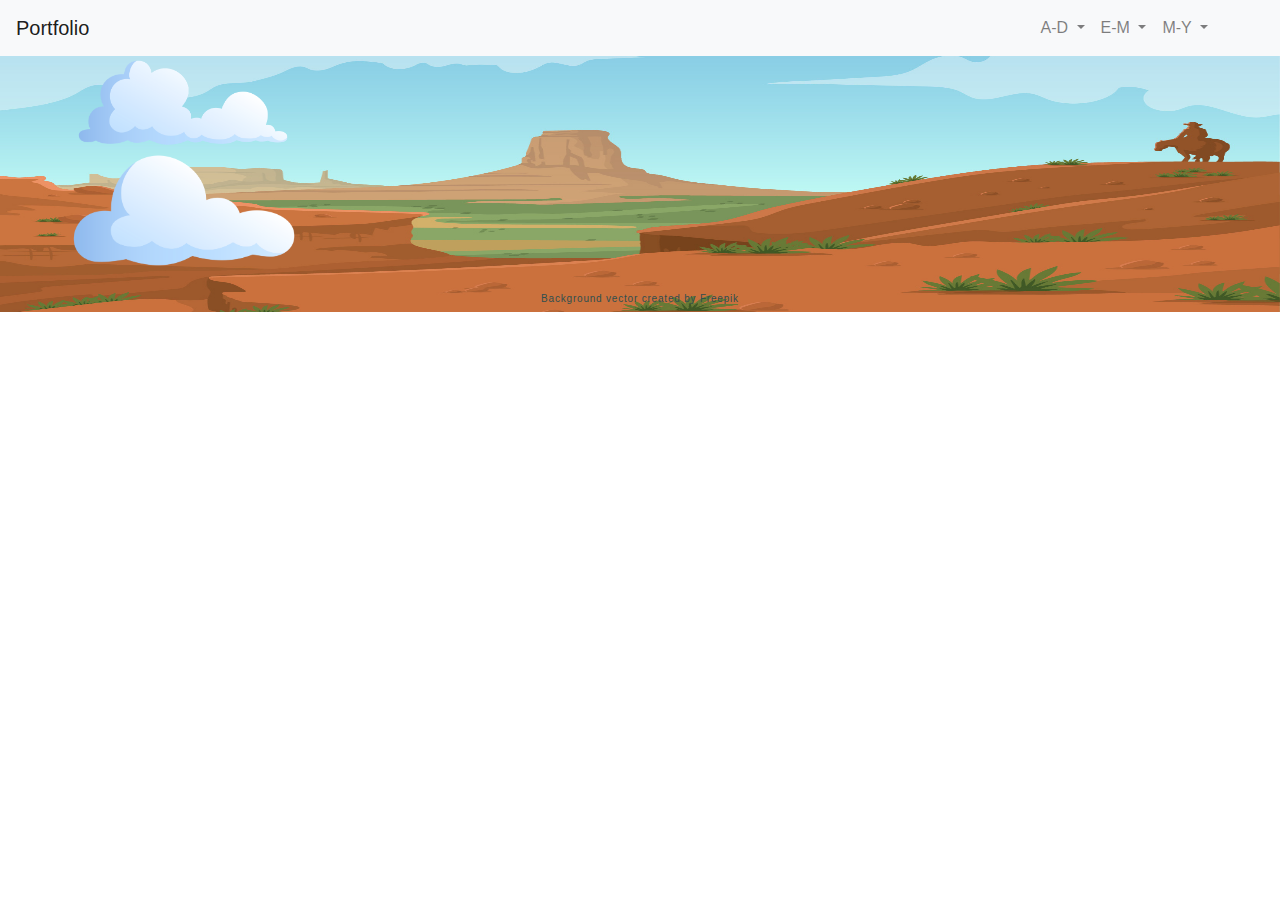
==== page5.html @ 1a5bd862 "updated version" ====
<!doctype html>
<html lang="fr">
  <head>
    <!-- Required meta tags -->
    <meta charset="utf-8">
    <meta name="viewport" content="width=device-width, initial-scale=1, shrink-to-fit=no">

    <!-- Bootstrap CSS -->
    <link rel="stylesheet" href="page5/style/style.css">
    <link rel="stylesheet" href="https://maxcdn.bootstrapcdn.com/bootstrap/4.0.0/css/bootstrap.min.css" integrity="sha384-Gn5384xqQ1aoWXA+058RXPxPg6fy4IWvTNh0E263XmFcJlSAwiGgFAW/dAiS6JXm" crossorigin="anonymous">

    <title>Portfolio - groupe 5</title>

    
  </head>
  
<body>
    <!--NAVBAR-->
    <div class="container-fluid" style="padding:0px;">
    	<nav class="navbar navbar-expand-lg navbar-light bg-light">
     	  	 <a class="navbar-brand" href="#">Portfolio</a>
     		 <button class="navbar-toggler" type="button" data-toggle="collapse" data-target="#navbarNavDropdown" aria-controls="navbarNavDropdown" aria-expanded="false" aria-label="Toggle navigation">
   			 <span class="navbar-toggler-icon"></span>
     		 </button>
     		 <div class="collapse navbar-collapse" id="navbarNavDropdown">
   			 <ul class="navbar-nav ml-auto mr-5">
     				 <li class="nav-item dropdown">
                    	<a class="nav-link dropdown-toggle" href="#" id="groupe1" data-toggle="dropdown" aria-haspopup="true" aria-expanded="false">
                        	A-D
                    	</a>
                    	<div class="dropdown-menu" aria-labelledby="groupe1">
                        	<a class="dropdown-item" href="page1.html">Groupe A-B</a>
                        	<a class="dropdown-item" href="page2.html">Groupe B-C</a>
                        	<a class="dropdown-item" href="page3.html">Groupe C-D</a>
                    	</div>
                	</li>

     				 <li class="nav-item dropdown">
                    	<a class="nav-link dropdown-toggle" href="#" id="groupe2" data-toggle="dropdown" aria-haspopup="true" aria-expanded="false">
                        	E-M
                    	</a>
                    	<div class="dropdown-menu" aria-labelledby="groupe2">
                        	<a class="dropdown-item" href="page4.html">Groupe E-G</a>
                        	<a class="dropdown-item" href="page5.html">Groupe G-K</a>
                        	<a class="dropdown-item" href="page6.html">Groupe K-M</a>
                    	</div>
                	</li>

                	<li class="nav-item dropdown">
                    	<a class="nav-link dropdown-toggle" href="#" id="groupe3" data-toggle="dropdown" aria-haspopup="true" aria-expanded="false">
                        	M-Y
                    	</a>
                    	<div class="dropdown-menu" aria-labelledby="groupe3">
                        	<a class="dropdown-item" href="page7.html">Groupe M-N</a>
                        	<a class="dropdown-item" href="page8.html">Groupe P-R</a>
                        	<a class="dropdown-item" href="page9.html">Groupe S-Y</a>
                    	</div>
                	</li>
   			 </ul>
     		 </div>
   	 </nav>
    </div>

    <audio id="tir" preload="auto">
        <source src="page5/sound/tir.mp3">
    </audio>
    <main class="mainRow">
        
        <!-- ECRAN D'ACCUEIL FORMAT ORDINATEUR -->
        <div class="container d-none d-md-block">
            <div class="row">
                <div class="text-center" id="mainTitle">
                    <span>WILD<br>DEV</span>
                </div>
                <div id="cloud1">
                    <img src="page5/image/cloud1.png" alt="big cloud">
                </div>
                <div id="cloud2">
                    <img src="page5/image/cloud2.png" alt="little cloud">
                </div>
                <div class="text-center vignette" id="vignette1">
                    <div class="text-center">
                        <button type="button" class="rounded-circle border border light" id="vignette-item1"data-toggle="modal" data-target="#modalMagali"></button>
                    </div>
                    <div>
                        <h2 class="name" id="titreVignette1"></h2>
                    </div>
                </div>
                <div class="text-center vignette" id="vignette2">
                    <div class="text-center">
                        <button type="button" class="rounded-circle border border light" id="vignette-item2"data-toggle="modal" data-target="#modalMagali"></button>
                    </div>
                    <div>
                        <h2 class="name" id="titreVignette2">Zak<br>Klein</h2>
                    </div>
                </div>
                <div class="text-center vignette" id="vignette3">
                    <div class="text-center">
                        <button type="button" class="rounded-circle border border light" id="vignette-item3" data-toggle="modal" data-target="#modalMagali"></button>
                    </div>
                    <div>
                        <h2 class="name" id="titreVignette3">Hugo<br>Klein</h2>
                    </div>
                </div>
                <div class="text-center vignette" id="vignette4">
                    <div class="text-center">
                        <button type="button" class="rounded-circle border border light" id="vignette-item4"data-toggle="modal" data-target="#modalMagali"></button>
                    </div>
                    <div>
                        <h2 class="name" id="titreVignette4">Matt<br>Klein</h2>
                    </div>
                </div>
                <div class="text-center vignette" id="vignette5">
                    <div class="text-center">
                        <button type="button" class="rounded-circle border border light" id="vignette-item5"data-toggle="modal" data-target="#modalMagali"></button>
                    </div>
                    <div>
                        <h2 class="name" id="titreVignette5">Magali<br>Klein</h2>
                    </div>
                </div>
                <div class="text-center vignette" id="vignette6">
                    <div class="text-center">
                        <button type="button" class="rounded-circle border border light" id="vignette-item6"data-toggle="modal"></button>
                    </div>
                    <div>
                        <h2 class="name" id="titreVignette6"></h2>
                    </div>
                </div>
            </div>
            <div>
                <p id="droit_image"><a href="https://www.freepik.com/free-photos-vectors/background">Background vector created by Freepik</a></p>
            </div>
        </div>
        <!-- FIN ECRAN D'ACCUEIL FORMAT ORDI -->

        <!-- ECRAN D'ACCUEIL FORMAT TELEPHONE -->
        <div class="d-block d-md-none">
            <div class="card">
                <div class="card-header">
                    <h5 class="mb-0">
                        <button class="btn btn-link collapsed text-left" id="button1" data-toggle="collapse" data-target="#collapseOne" aria-expanded="false" aria-controls="collapseOne">
                            <img src="page5/image/stephane-chapeau.png" alt="Wilder1">
                            <span>Stéphane Guinot</span>
                        </button>
                    </h5>
                </div>
                <div id="collapseOne" class="collapse collapseMobile" aria-labelledby="headingOne" data-parent="#accordion">
                    <div class="card-body">
                        <p class="wanted text-center">WANTED</p>
                        <object id="object1" data="page5/content/contentStephane.html"></object>
                        <div class="text-center" id="link1">
                            <a id="linkedinLogo1" href="https://www.linkedin.com/in/stephane-guinot-47a6aa97/"><img src="page5/image/linkedInLogo.png" alt="linkedIn link"></a>
                            <a class="gitHubLogo" id="gitHubLogo1" href="https://github.com/StephaneGNT"><img src="page5/image/gitHubLogo.png" alt="Logo link"></a>
                        </div>
                        <p class="reward text-center mt-3">$ 1 000</p>
                    </div>
                </div>
            </div>

            <div class="card">
                <div class="card-header">
                    <h5 class="mb-0">
                        <button class="btn btn-link collapsed text-left" id="button2" data-toggle="collapse" data-target="#collapseTwo" aria-expanded="false" aria-controls="collapseOne">
                            <img src="page5/image/zakaria-chapeau.png" alt="Wilder2">
                            <span>Zakaria Hamichi</span>
                        </button>
                    </h5>
                </div>
                <div id="collapseTwo" class="collapse collapseMobile" aria-labelledby="headingOne" data-parent="#accordion">
                    <div class="card-body">
                        <p class="wanted text-center">WANTED</p>
                        <object id="object2" data="page5/content/contentZakaria.html"></object>
                        <div class="text-center" id="link2">
                            <a id="linkedinLogo2" href="https://www.linkedin.com/in/zakaria-hamichi-ab8893170/"><img src="page5/image/linkedInLogo.png" alt="linkedIn link"></a>
                            <a class="gitHubLogo" id="gitHubLogo2" href="https://github.com/ZakariaHamichi"><img src="page5/image/gitHubLogo.png" alt="Logo link"></a>
                        </div>
                        <p class="reward text-center mt-3">$ 1 000</p>
                    </div>
                </div>
            </div>

            <div class="card">
                <div class="card-header">
                    <h5 class="mb-0">
                        <button class="btn btn-link collapsed text-left" id="button3" data-toggle="collapse" data-target="#collapseThree" aria-expanded="false" aria-controls="collapseOne">
                            <img src="page5/image/hugo-chapeau.png" alt="Wilder1">
                            <span>Hugo Hontans</span>
                        </button>
                    </h5>
                </div>
                <div id="collapseThree" class="collapse collapseMobile" aria-labelledby="headingOne" data-parent="#accordion">
                    <div class="card-body">
                        <p class="wanted text-center">WANTED</p>
                        <object id="object3" data="page5/content/contentHugo.html"></object>
                        <div class="text-center" id="link3">
                            <a id="linkedinLogo3" href="https://www.linkedin.com/in/hugo-hontans-34b798170/"><img src="page5/image/linkedInLogo.png" alt="linkedIn link"></a>
                            <a class="gitHubLogo" id="gitHubLogo3" href="https://github.com/Hugo-Hontans"><img src="page5/image/gitHubLogo.png" alt="Logo link"></a>
                        </div>
                        <p class="reward text-center mt-3">$ 1 000</p>
                    </div>
                </div>
            </div>

            <div class="card">
                <div class="card-header">
                    <h5 class="mb-0">
                        <button class="btn btn-link collapsed text-left" id="button4" data-toggle="collapse" data-target="#collapseFour" aria-expanded="false" aria-controls="collapseOne">
                            <img src="page5/image/mathieu-chapeau.png" alt="Wilder1">
                            <span>Mathieu Kanel</span>
                        </button>
                    </h5>
                </div>
                <div id="collapseFour" class="collapse collapseMobile" aria-labelledby="headingOne" data-parent="#accordion">
                    <div class="card-body">
                        <p class="wanted text-center">WANTED</p>
                        <object id="object4" data="page5/content/contentMathieu.html"></object>
                        <div class="text-center" id="link4">
                            <a id="linkedinLogo4" href="https://www.linkedin.com/in/mathieu-kanel-64233b160/"><img src="page5/image/linkedInLogo.png" alt="linkedIn link"></a>
                            <a class="gitHubLogo" id="gitHubLogo4" href="https://github.com/Nexter73"><img src="page5/image/gitHubLogo.png" alt="Logo link"></a>
                        </div>
                        <p class="reward text-center mt-3">$ 1 000</p>
                    </div>
                </div>
            </div>

            <div class="card">
                <div class="card-header">
                    <h5 class="mb-0">
                        <button class="btn btn-link collapsed text-left" id="button5" data-toggle="collapse" data-target="#collapseFive" aria-expanded="false" aria-controls="collapseOne">
                            <img src="page5/image/magali-chapeau.png" alt="Wilder1">
                            <span>Magali Klein</span>
                        </button>
                    </h5>
                </div>
                <div id="collapseFive" class="collapse collapseMobile" aria-labelledby="headingOne" data-parent="#accordion">
                    <div class="card-body">
                        <p class="wanted text-center">WANTED</p>
                        <object id="object5" data="page5/content/contentMagali.html"></object>
                        <div class="text-center" id="link5">
                            <a id="linkedinLogo5" href="https://www.linkedin.com/in/klein-magali/?originalSubdomain=fr" target="_blank"><img src="page5/image/linkedInLogo.png" alt="linkedIn link"></a>
                            <a class="gitHubLogo" id="gitHubLogo5" href="https://github.com/Pelican07" target="_blank"><img src="page5/image/gitHubLogo.png" alt="Logo link"></a>
                        </div>
                        <p class="reward text-center mt-3">$ 1 000</p>
                    </div>
                </div>
            </div>

            <div class="card">
                <div class="card-header">
                    <h5 class="mb-0">
                        <button class="btn btn-link collapsed text-left" id="button6" data-toggle="collapse" data-target="#collapseSix" aria-expanded="false" aria-controls="collapseSix">
                            <img src="page5/image/marion-chapeau.png" alt="Wilder1">
                            <span>Marion Koosinlin</span>
                        </button>
                    </h5>
                </div>
                <div id="collapseSix" class="collapse collapseMobile" aria-labelledby="headingOne" data-parent="#accordion">
                    <div class="card-body">
                        <p class="wanted text-center">WANTED</p>
                        <object id="object6" data="page5/content/contentMarion.html"></object>
                        <div class="text-center" id="link6">
                            <a id="linkedinLogo6" href="https://www.linkedin.com/in/marion-koo-sin-lin-150161114/" target="_blank"><img src="page5/image/linkedInLogo.png" alt="linkedIn link"></a>
                            <a class="gitHubLogo" id="gitHubLogo6" href="https://github.com/Yumenotsuki" target="_blank"><img src="page5/image/gitHubLogo.png" alt="Logo link"></a>
                        </div>
                        <p class="reward text-center mt-3">$ 1 000</p>
                    </div>
                </div>
            </div>
        </div>
        <!-- FIN ÉCRAN D'ACCUEIL FORMAT MOBILE -->

        <!-- MODALES  modifié par hugo et Zak (création des 6 modales différentes)-------------------------------------------------------------------------->
        <!-- Modal -->
        <div class="modal fade" id="modalhugo" tabindex="-1" role="dialog" aria-labelledby="exampleModalLabel" aria-hidden="true">
            <div class="modal-dialog modal-lg" role="document">
            <div class="modal-content">
                <div class="modal-lg-body">
                    <div class="Modale container">
                    <div class="row">
                        <div id="wanted" class="col-6">
                        <div class="row divAffiche">
                            <img class="col-12 Affiche" src="page5/image/afficheHugo.png">
                        </div>
                        <p style="opacity:0">$</p>
                        </div>
                        <div id="wanted2" class="col-6">
                        <object data="page5/content/contenthugo.html"></object>
                        <div class="liens text-center" id="link7">
                            <a href="https://www.linkedin.com/in/hugo-hontans-34b798170/" target="_blank"><img src="page5/image/linkedInLogo.png" alt="linkedIn link" id="linkedInLogo"></a>
                            <a href="https://github.com/Hugo-Hontans" target="_blank"><img src="page5/image/gitHubLogo.png" alt="Logo link" id="gitHubLogo"></a>
                        </div>
                        </div>
                    </div>
                    </div>
                </div>
            </div>
            </div>
        </div>

        <div class="modal fade" id="modalzakaria" tabindex="-1" role="dialog" aria-labelledby="exampleModalLabel" aria-hidden="true">
            <div class="modal-dialog modal-lg" role="document">
            <div class="modal-content">
                <div class="modal-lg-body">
                    <div class="Modale container">
                    <div class="row">
                        <div id="wanted" class="col-6">
                        <div class="row divAffiche">
                            <img class="col-12 Affiche" src="page5/image/afficheZak.png">
                        </div>
                        <p style="opacity:0">$</p>
                        </div>
                        <div id="wanted2" class="col-6">
                        <object data="page5/content/contentzakaria.html"></object>
                        <div class="liens text-center">
                            <a href="https://www.linkedin.com/in/zakaria-hamichi-ab8893170/" target="_blank"><img src="page5/image/linkedInLogo.png" alt="linkedIn link" id="linkedInLogo"></a>
                            <a href="https://github.com/ZakariaHamichi" target="_blank"><img src="page5/image/gitHubLogo.png" alt="Logo link" id="gitHubLogo"></a>
                        </div>
                        </div>
                    </div>
                    </div>
                </div>
            </div>
            </div>
        </div>

        <div class="modal fade" id="modalstephane" tabindex="-1" role="dialog" aria-labelledby="exampleModalLabel" aria-hidden="true">
            <div class="modal-dialog modal-lg" role="document">
                <div class="modal-content">
                    <div class="modal-lg-body">
                        <div class="Modale container">
                            <div class="row">
                                <div id="wanted" class="col-6">
                                    <div class="row divAffiche">
                                        <img class="col-12 Affiche" src="page5/image/afficheStephane.png">
                                    </div>
                                    <p style="opacity:0">$</p>
                                </div>
                                <div id="wanted2" class="col-6">
                                    <object data="page5/content/contentstephane.html"></object>
                                    <div class="liens text-center">
                                        <a href="https://www.linkedin.com/in/stephane-guinot-47a6aa97/" target="_blank"><img src="page5/image/linkedInLogo.png" alt="linkedIn link" id="linkedInLogo"></a>
                                        <a href="https://github.com/StephaneGNT" target="_blank"><img src="page5/image/gitHubLogo.png" alt="Logo link" id="gitHubLogo"></a>
                                    </div>
                                </div>
                            </div>
                        </div>
                    </div>
                </div>
            </div>
        </div>

        <div class="modal fade" id="modalmathieu" tabindex="-1" role="dialog" aria-labelledby="exampleModalLabel" aria-hidden="true">
            <div class="modal-dialog modal-lg" role="document">
            <div class="modal-content">
                <div class="modal-lg-body">
                    <div class="Modale container">
                    <div class="row">
                        <div id="wanted" class="col-6">
                        <div class="row divAffiche">
                            <img class="col-12 Affiche" src="page5/image/afficheMathieu.png">
                        </div>
                        <p style="opacity:0">$</p>
                        </div>
                        <div id="wanted2" class="col-6">
                        <object data="page5/content/contentmathieu.html"></object>
                        <div class="liens text-center">
                            <a href="https://www.linkedin.com/in/mathieu-kanel-64233b160/" target="_blank"><img src="page5/image/linkedInLogo.png" alt="linkedIn link" id="linkedInLogo"></a>
                            <a href="https://github.com/Nexter73" target="_blank"><img src="page5/image/gitHubLogo.png" alt="Logo link" id="gitHubLogo"></a>
                        </div>
                        </div>
                    </div>
                    </div>
                </div>
            </div>
            </div>
        </div>

        <div class="modal fade" id="modalmagali" tabindex="-1" role="dialog" aria-labelledby="exampleModalLabel" aria-hidden="true">
            <div class="modal-dialog modal-lg" role="document">
            <div class="modal-content">
                <div class="modal-lg-body">
                    <div class="Modale container">
                    <div class="row">
                        <div id="wanted" class="col-6">
                        <div class="row divAffiche">
                            <img class="col-12 Affiche" src="page5/image/afficheMagali.png">
                        </div>
                        <p style="opacity:0">$</p>
                        </div>
                        <div id="wanted2" class="col-6">
                        <object data="page5/content/contentmagali.html"></object>
                        <div class="liens text-center">
                            <a href="https://www.linkedin.com/in/klein-magali/?originalSubdomain=fr" target="_blank"><img src="page5/image/linkedInLogo.png" alt="linkedIn link" id="linkedInLogo"></a>
                            <a href="https://github.com/Pelican07" target="_blank"><img src="page5/image/gitHubLogo.png" alt="Logo link" id="gitHubLogo"></a>
                        </div>
                        </div>
                    </div>
                    </div>
                </div>
            </div>
            </div>
        </div>

        <div class="modal fade" id="modalmarion" tabindex="-1" role="dialog" aria-labelledby="exampleModalLabel" aria-hidden="true">
            <div class="modal-dialog modal-lg" role="document">
            <div class="modal-content">
                <div class="modal-lg-body">
                    <div class="Modale container">
                    <div class="row">
                        <div id="wanted" class="col-6">
                        <div class="row divAffiche">
                            <img class="col-12 Affiche" src="page5/image/afficheMarion.png">
                        </div>
                        <p style="opacity:0">$</p>
                        </div>
                        <div id="wanted2" class="col-6">
                        <object data="page5/content/contentmarion.html"></object>
                        <div class="liens text-center">
                            <a href="https://www.linkedin.com/in/marion-koo-sin-lin-150161114/" target="_blank"><img src="page5/image/linkedInLogo.png" alt="linkedIn link" id="linkedInLogo"></a>
                            <a href="https://github.com/Yumenotsuki" target="_blank"><img src="page5/image/gitHubLogo.png" alt="Logo link" id="gitHubLogo"></a>
                        </div>
                        </div>
                    </div>
                    </div>
                </div>
            </div>
            </div>
        </div>
    </main>   

    <!-- Optional JavaScript -->
    <!-- jQuery first, then Popper.js, then Bootstrap JS -->
    <script
        src="https://code.jquery.com/jquery-3.3.1.js"
        integrity="sha256-2Kok7MbOyxpgUVvAk/HJ2jigOSYS2auK4Pfzbm7uH60="
        crossorigin="anonymous">
    </script>

    <script src="https://cdnjs.cloudflare.com/ajax/libs/popper.js/1.12.9/umd/popper.min.js" integrity="sha384-ApNbgh9B+Y1QKtv3Rn7W3mgPxhU9K/ScQsAP7hUibX39j7fakFPskvXusvfa0b4Q" crossorigin="anonymous"></script>
    <script src="https://maxcdn.bootstrapcdn.com/bootstrap/4.0.0/js/bootstrap.min.js" integrity="sha384-JZR6Spejh4U02d8jOt6vLEHfe/JQGiRRSQQxSfFWpi1MquVdAyjUar5+76PVCmYl" crossorigin="anonymous"></script>
    
    <script src="page5/script/script.js"></script>
</body>
</html>
---- page5/style/style.css ----
@font-face{
  font-family: TitleFont;
  src: url("../font/titleFont.ttf") format("truetype");
}
@include media-breakpoint-up(sm)
{
  .some-class {
    display: none;
  }
}

/*body{
  background-image: url("../image/bodyBackground.jpg");
  background-repeat: no-repeat;
  background-size: 100% 100%;
  width: 100%;
  height: 100%; 
}*/
.mainRow{
  background-image: url("../image/bodyBackground.jpg");
  background-repeat: no-repeat;
  background-size: 100% 100%;
  width: 100%;
}
#mainTitle{
  position: absolute;
  font-family: TitleFont,arial,serif;
  opacity: 0;
}
#mainTitle span{
  
  font-size: 4em;
  color: #3D3D3D;
}
img{
 width: 75%;
}
p{
  font-family: TextFont;
  letter-spacing: 0.05rem;
  text-align: center;
  padding-top: 0.3rem;
  font-size: 1.4rem;
  color: white;
}
#container{
  display: none;
}
#row1{
  margin-top: 1em;
}
#row1bis{
  margin-bottom: -4em;
}
#row2bis{
  margin-bottom: 1em;
}
#row3bis{
  margin-bottom: -3em;
}
.rounded-circle{
  width:10vw;
  height:10vw;
}
.logo_wild{
  width: 20px;
  margin-left: 20px;
}
footer{
  background-color: black;
  position: fixed;
  display: flex;
  flex-direction: row;
  justify-content: space-between;
  align-items: center;
  padding: 0 5% !important;
  margin: 0 !important;
  width: 100%;
}
footer p{
  margin-bottom: 0;
}
@media (max-width: 576px) {
  footer{
    display: flex;
    flex-direction: row;
    justify-content: center;
    padding-top: 2% !important;
  }
}
/*#droit-image{
  position:absolute; 
  top: 500px;
}*/
#droit_image a{
  color: darkslategrey;
  font-size: 10px;
  font-family: arial,serif;
}
button {
  border: none;
  outline: none;
}
button:focus, button:active{
  outline: none !important;
  border: none !important;
}
button:hover {
  cursor: url("../image/target.png"),auto;
}
#vignette-item1 {
  background-size:cover;
  opacity: 0;
  transition: width 1s, height 1s, transform 1s;
}
#vignette-item1:hover {
  background-size:cover;
  width: 12vw;
  height: 12vw;
  transform: translateX(-1vw);
}
#vignette-item2 {
  background-size:cover;
  opacity: 0;
  transition: width 1s, height 1s, transform 1s;
}
#vignette-item2:hover {
  background-size:cover;
  width: 12vw;
  height: 12vw;
  transform: translateX(-1vw);
}
#vignette-item3 {
  background-size:cover;
  opacity: 0;
  transition: width 1s, height 1s, transform 1s;
}

#vignette-item3:hover {
  background-size:cover;
  width: 12vw;
  height: 12vw;
  transform: translateX(-1vw);
}
#vignette-item4 {
  background-size:cover;
  opacity: 0;
  transition: width 1s, height 1s, transform 1s;
}
#vignette-item4:hover {
  background-size:cover;
  width: 12vw;
  height: 12vw;
  transform: translateX(-1vw);
}
#vignette-item5 {
  background-size:cover;
  opacity: 0;
  transition: width 1s, height 1s, transform 1s;
}
#vignette-item5:hover {
  background-size:cover;
  width: 12vw;
  height: 12vw;
  transform: translateX(-1vw);
}
#vignette-item6 {
  background-size:cover;
  opacity: 0;
  transition: width 1s, height 1s, transform 1s;
}
#vignette-item6:hover {
  background-size:cover;
  width: 12vw;
  height: 12vw;
  transform: translateX(-1vw);
}
.name{
  font-size: 1.2rem;
  width: 14vw;
  font-family: TitleFont; 
  color: #1B1927;
  text-shadow: 1px 1px 0px #2D2726;
  background-image: url("../image/pancarteBois.png");
  background-size: cover;
  background-repeat: no-repeat;
  opacity: 0;
  box-shadow: 2px 2px 2px #2D2726;
  }
.Affiche{
  height: 100%;
}
.divAffiche{
  height: 90%;
  margin-top: 5%;
}
.Modale
{
  background-image: url(../image/Fond.jpg);
  background-repeat: no-repeat;
  background-size: 100%;
}
object{
  width: 90%;
  height: 80%;
}
#linkedInLogo{
  width: 20%;
}
#gitHubLogo{
  width: 16%;
}
.modal-body{
  padding: 0;
}
.card-header{
  padding: 0;
  background-color: #F5F2C2;
  display: flex;
  flex-direction: row;
  justify-content: flex-start;
}
.card-header button{
  margin-bottom: 5px;
}
.card-header img{
  border-radius: 50%;
  margin: 0;
  padding:0;
}
.card-header span{
  font-family: TitleFont;
  letter-spacing: 0.05rem;
  font-size: 1.2rem;
  font-weight: bold;
  margin-left: 5%;
  color: #CAAA67;
}
.card-header span:active{
  text-decoration: none;
}
.collapseMobile{
  height: auto;
  background-image: url('../image/accordionBackground.jpg');
  margin: 0;
}
.card-body{
  height: 650px;
  background-color: transparent;
}
.card-body object{
  width: 100%;
  height: 70%;
  overflow: hidden;
  background-color: transparent;
}
img{
  width: 20%;
}
#gitHubLogo{
  width: 16%;
}
.vignette{
  width: 15%;
  height: 15%;
  position: absolute;
}

#cloud1, #cloud2{
  position:relative;
}
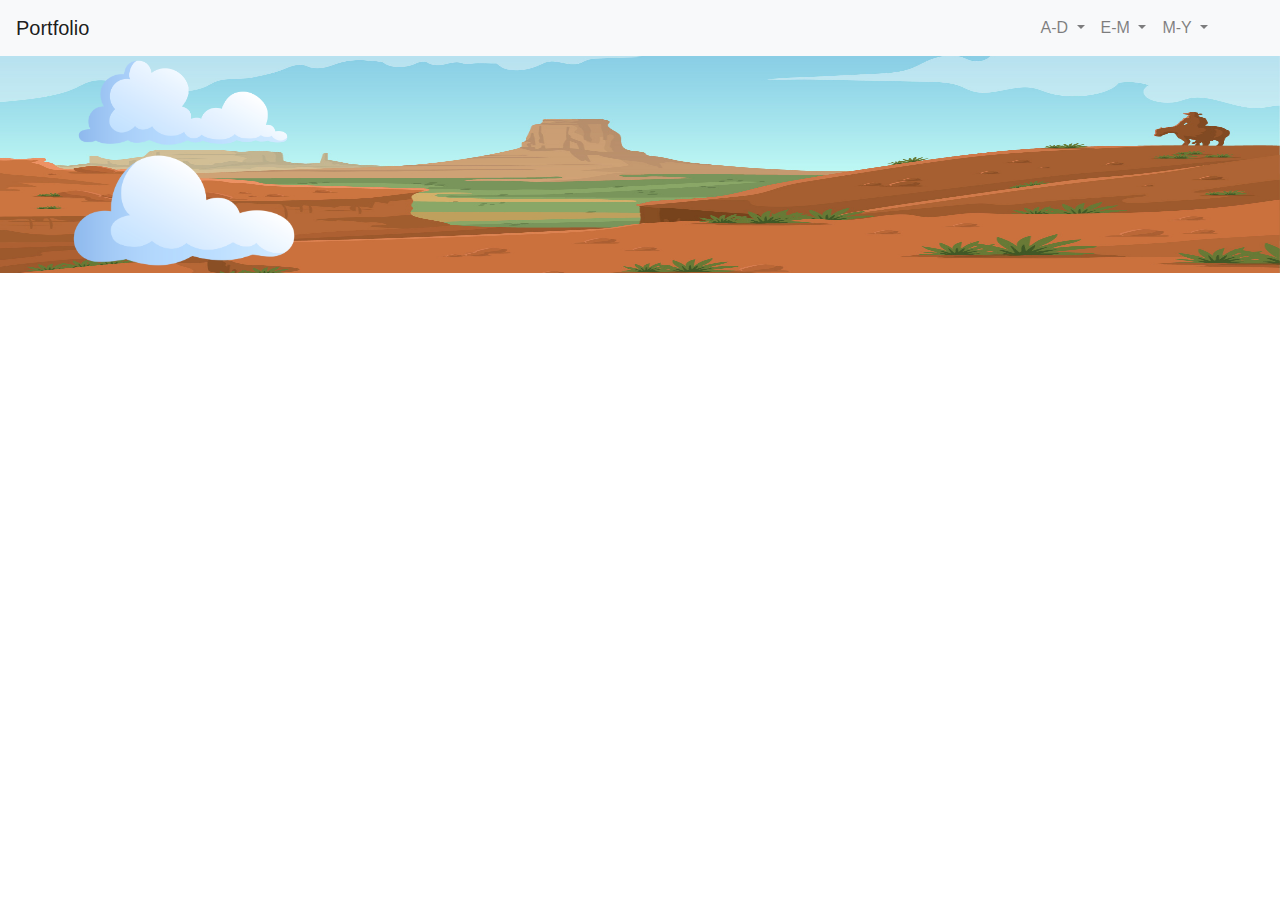
==== commit d0c4ed5a: "modif content magali et bordure blanche vignettes accueil, n'allant pas avec halo brun" ====
--- a/page5.html
+++ b/page5.html
@@ -80,7 +80,7 @@
                 </div>
                 <div class="text-center vignette" id="vignette1">
                     <div class="text-center">
-                        <button type="button" class="rounded-circle border border light" id="vignette-item1"data-toggle="modal" data-target="#modalMagali"></button>
+                        <button type="button" class="rounded-circle" id="vignette-item1"data-toggle="modal" data-target="#modalMagali"></button>
                     </div>
                     <div>
                         <h2 class="name" id="titreVignette1"></h2>
@@ -88,7 +88,7 @@
                 </div>
                 <div class="text-center vignette" id="vignette2">
                     <div class="text-center">
-                        <button type="button" class="rounded-circle border border light" id="vignette-item2"data-toggle="modal" data-target="#modalMagali"></button>
+                        <button type="button" class="rounded-circle" id="vignette-item2"data-toggle="modal" data-target="#modalMagali"></button>
                     </div>
                     <div>
                         <h2 class="name" id="titreVignette2">Zak<br>Klein</h2>
@@ -96,7 +96,7 @@
                 </div>
                 <div class="text-center vignette" id="vignette3">
                     <div class="text-center">
-                        <button type="button" class="rounded-circle border border light" id="vignette-item3" data-toggle="modal" data-target="#modalMagali"></button>
+                        <button type="button" class="rounded-circle" id="vignette-item3" data-toggle="modal" data-target="#modalMagali"></button>
                     </div>
                     <div>
                         <h2 class="name" id="titreVignette3">Hugo<br>Klein</h2>
@@ -104,7 +104,7 @@
                 </div>
                 <div class="text-center vignette" id="vignette4">
                     <div class="text-center">
-                        <button type="button" class="rounded-circle border border light" id="vignette-item4"data-toggle="modal" data-target="#modalMagali"></button>
+                        <button type="button" class="rounded-circle" id="vignette-item4"data-toggle="modal" data-target="#modalMagali"></button>
                     </div>
                     <div>
                         <h2 class="name" id="titreVignette4">Matt<br>Klein</h2>
@@ -112,7 +112,7 @@
                 </div>
                 <div class="text-center vignette" id="vignette5">
                     <div class="text-center">
-                        <button type="button" class="rounded-circle border border light" id="vignette-item5"data-toggle="modal" data-target="#modalMagali"></button>
+                        <button type="button" class="rounded-circle" id="vignette-item5"data-toggle="modal" data-target="#modalMagali"></button>
                     </div>
                     <div>
                         <h2 class="name" id="titreVignette5">Magali<br>Klein</h2>
@@ -120,15 +120,12 @@
                 </div>
                 <div class="text-center vignette" id="vignette6">
                     <div class="text-center">
-                        <button type="button" class="rounded-circle border border light" id="vignette-item6"data-toggle="modal"></button>
+                        <button type="button" class="rounded-circle" id="vignette-item6"data-toggle="modal"></button>
                     </div>
                     <div>
                         <h2 class="name" id="titreVignette6"></h2>
                     </div>
                 </div>
-            </div>
-            <div>
-                <p id="droit_image"><a href="https://www.freepik.com/free-photos-vectors/background">Background vector created by Freepik</a></p>
             </div>
         </div>
         <!-- FIN ECRAN D'ACCUEIL FORMAT ORDI -->
@@ -146,13 +143,12 @@
                 </div>
                 <div id="collapseOne" class="collapse collapseMobile" aria-labelledby="headingOne" data-parent="#accordion">
                     <div class="card-body">
-                        <p class="wanted text-center">WANTED</p>
+                        <p class="wanted text-center">WANTED for 1000 $</p>
                         <object id="object1" data="page5/content/contentStephane.html"></object>
                         <div class="text-center" id="link1">
                             <a id="linkedinLogo1" href="https://www.linkedin.com/in/stephane-guinot-47a6aa97/"><img src="page5/image/linkedInLogo.png" alt="linkedIn link"></a>
                             <a class="gitHubLogo" id="gitHubLogo1" href="https://github.com/StephaneGNT"><img src="page5/image/gitHubLogo.png" alt="Logo link"></a>
                         </div>
-                        <p class="reward text-center mt-3">$ 1 000</p>
                     </div>
                 </div>
             </div>
@@ -168,13 +164,13 @@
                 </div>
                 <div id="collapseTwo" class="collapse collapseMobile" aria-labelledby="headingOne" data-parent="#accordion">
                     <div class="card-body">
-                        <p class="wanted text-center">WANTED</p>
+                        <p class="wanted text-center">WANTED for 1000 $</p>
                         <object id="object2" data="page5/content/contentZakaria.html"></object>
                         <div class="text-center" id="link2">
                             <a id="linkedinLogo2" href="https://www.linkedin.com/in/zakaria-hamichi-ab8893170/"><img src="page5/image/linkedInLogo.png" alt="linkedIn link"></a>
                             <a class="gitHubLogo" id="gitHubLogo2" href="https://github.com/ZakariaHamichi"><img src="page5/image/gitHubLogo.png" alt="Logo link"></a>
                         </div>
-                        <p class="reward text-center mt-3">$ 1 000</p>
+                        
                     </div>
                 </div>
             </div>
@@ -190,13 +186,12 @@
                 </div>
                 <div id="collapseThree" class="collapse collapseMobile" aria-labelledby="headingOne" data-parent="#accordion">
                     <div class="card-body">
-                        <p class="wanted text-center">WANTED</p>
+                            <p class="wanted text-center">WANTED for 1000 $</p>
                         <object id="object3" data="page5/content/contentHugo.html"></object>
                         <div class="text-center" id="link3">
                             <a id="linkedinLogo3" href="https://www.linkedin.com/in/hugo-hontans-34b798170/"><img src="page5/image/linkedInLogo.png" alt="linkedIn link"></a>
                             <a class="gitHubLogo" id="gitHubLogo3" href="https://github.com/Hugo-Hontans"><img src="page5/image/gitHubLogo.png" alt="Logo link"></a>
                         </div>
-                        <p class="reward text-center mt-3">$ 1 000</p>
                     </div>
                 </div>
             </div>
@@ -212,13 +207,12 @@
                 </div>
                 <div id="collapseFour" class="collapse collapseMobile" aria-labelledby="headingOne" data-parent="#accordion">
                     <div class="card-body">
-                        <p class="wanted text-center">WANTED</p>
+                        <p class="wanted text-center">WANTED for 1000 $</p>
                         <object id="object4" data="page5/content/contentMathieu.html"></object>
                         <div class="text-center" id="link4">
                             <a id="linkedinLogo4" href="https://www.linkedin.com/in/mathieu-kanel-64233b160/"><img src="page5/image/linkedInLogo.png" alt="linkedIn link"></a>
                             <a class="gitHubLogo" id="gitHubLogo4" href="https://github.com/Nexter73"><img src="page5/image/gitHubLogo.png" alt="Logo link"></a>
                         </div>
-                        <p class="reward text-center mt-3">$ 1 000</p>
                     </div>
                 </div>
             </div>
@@ -234,13 +228,12 @@
                 </div>
                 <div id="collapseFive" class="collapse collapseMobile" aria-labelledby="headingOne" data-parent="#accordion">
                     <div class="card-body">
-                        <p class="wanted text-center">WANTED</p>
+                        <p class="wanted text-center">WANTED for 1000 $</p>
                         <object id="object5" data="page5/content/contentMagali.html"></object>
                         <div class="text-center" id="link5">
                             <a id="linkedinLogo5" href="https://www.linkedin.com/in/klein-magali/?originalSubdomain=fr" target="_blank"><img src="page5/image/linkedInLogo.png" alt="linkedIn link"></a>
                             <a class="gitHubLogo" id="gitHubLogo5" href="https://github.com/Pelican07" target="_blank"><img src="page5/image/gitHubLogo.png" alt="Logo link"></a>
                         </div>
-                        <p class="reward text-center mt-3">$ 1 000</p>
                     </div>
                 </div>
             </div>
@@ -256,13 +249,12 @@
                 </div>
                 <div id="collapseSix" class="collapse collapseMobile" aria-labelledby="headingOne" data-parent="#accordion">
                     <div class="card-body">
-                        <p class="wanted text-center">WANTED</p>
+                        <p class="wanted text-center">WANTED for 1000 $</p>
                         <object id="object6" data="page5/content/contentMarion.html"></object>
                         <div class="text-center" id="link6">
                             <a id="linkedinLogo6" href="https://www.linkedin.com/in/marion-koo-sin-lin-150161114/" target="_blank"><img src="page5/image/linkedInLogo.png" alt="linkedIn link"></a>
                             <a class="gitHubLogo" id="gitHubLogo6" href="https://github.com/Yumenotsuki" target="_blank"><img src="page5/image/gitHubLogo.png" alt="Logo link"></a>
                         </div>
-                        <p class="reward text-center mt-3">$ 1 000</p>
                     </div>
                 </div>
             </div>
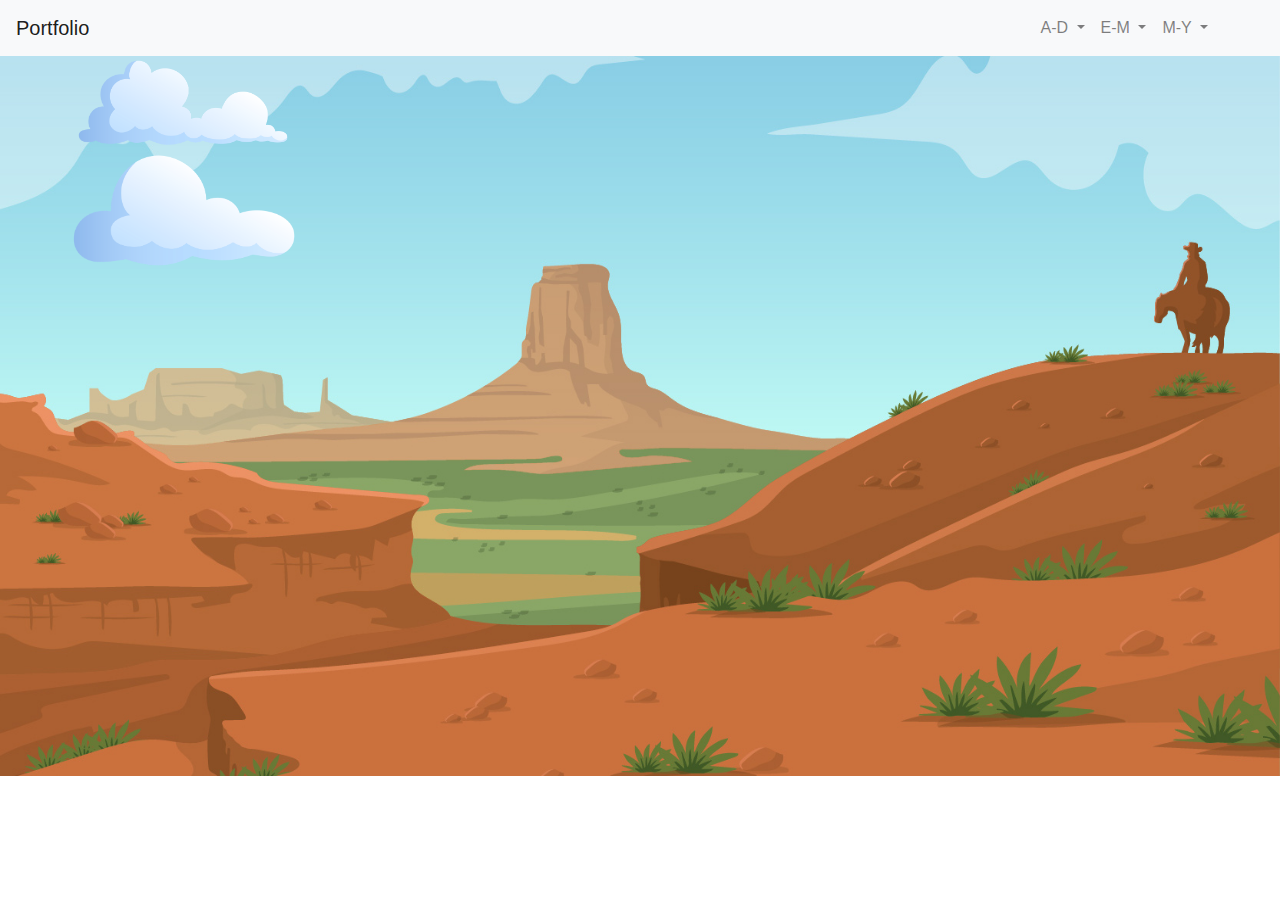
==== commit eeeff8da: "W3C validated" ====
--- a/page5.html
+++ b/page5.html
@@ -1,71 +1,78 @@
 <!doctype html>
 <html lang="fr">
-  <head>
+
+<head>
     <!-- Required meta tags -->
     <meta charset="utf-8">
     <meta name="viewport" content="width=device-width, initial-scale=1, shrink-to-fit=no">
 
     <!-- Bootstrap CSS -->
     <link rel="stylesheet" href="page5/style/style.css">
-    <link rel="stylesheet" href="https://maxcdn.bootstrapcdn.com/bootstrap/4.0.0/css/bootstrap.min.css" integrity="sha384-Gn5384xqQ1aoWXA+058RXPxPg6fy4IWvTNh0E263XmFcJlSAwiGgFAW/dAiS6JXm" crossorigin="anonymous">
+    <link rel="stylesheet" href="https://maxcdn.bootstrapcdn.com/bootstrap/4.0.0/css/bootstrap.min.css" integrity="sha384-Gn5384xqQ1aoWXA+058RXPxPg6fy4IWvTNh0E263XmFcJlSAwiGgFAW/dAiS6JXm"
+        crossorigin="anonymous">
 
     <title>Portfolio - groupe 5</title>
 
-    
-  </head>
-  
+
+</head>
+
 <body>
     <!--NAVBAR-->
     <div class="container-fluid" style="padding:0px;">
-    	<nav class="navbar navbar-expand-lg navbar-light bg-light">
-     	  	 <a class="navbar-brand" href="#">Portfolio</a>
-     		 <button class="navbar-toggler" type="button" data-toggle="collapse" data-target="#navbarNavDropdown" aria-controls="navbarNavDropdown" aria-expanded="false" aria-label="Toggle navigation">
-   			 <span class="navbar-toggler-icon"></span>
-     		 </button>
-     		 <div class="collapse navbar-collapse" id="navbarNavDropdown">
-   			 <ul class="navbar-nav ml-auto mr-5">
-     				 <li class="nav-item dropdown">
-                    	<a class="nav-link dropdown-toggle" href="#" id="groupe1" data-toggle="dropdown" aria-haspopup="true" aria-expanded="false">
-                        	A-D
-                    	</a>
-                    	<div class="dropdown-menu" aria-labelledby="groupe1">
-                        	<a class="dropdown-item" href="page1.html">Groupe A-B</a>
-                        	<a class="dropdown-item" href="page2.html">Groupe B-C</a>
-                        	<a class="dropdown-item" href="page3.html">Groupe C-D</a>
-                    	</div>
-                	</li>
-
-     				 <li class="nav-item dropdown">
-                    	<a class="nav-link dropdown-toggle" href="#" id="groupe2" data-toggle="dropdown" aria-haspopup="true" aria-expanded="false">
-                        	E-M
-                    	</a>
-                    	<div class="dropdown-menu" aria-labelledby="groupe2">
-                        	<a class="dropdown-item" href="page4.html">Groupe E-G</a>
-                        	<a class="dropdown-item" href="page5.html">Groupe G-K</a>
-                        	<a class="dropdown-item" href="page6.html">Groupe K-M</a>
-                    	</div>
-                	</li>
-
-                	<li class="nav-item dropdown">
-                    	<a class="nav-link dropdown-toggle" href="#" id="groupe3" data-toggle="dropdown" aria-haspopup="true" aria-expanded="false">
-                        	M-Y
-                    	</a>
-                    	<div class="dropdown-menu" aria-labelledby="groupe3">
-                        	<a class="dropdown-item" href="page7.html">Groupe M-N</a>
-                        	<a class="dropdown-item" href="page8.html">Groupe P-R</a>
-                        	<a class="dropdown-item" href="page9.html">Groupe S-Y</a>
-                    	</div>
-                	</li>
-   			 </ul>
-     		 </div>
-   	 </nav>
+        <nav class="navbar navbar-expand-lg navbar-light bg-light">
+            <a class="navbar-brand" href="#">Portfolio</a>
+            <button class="navbar-toggler" type="button" data-toggle="collapse" data-target="#navbarNavDropdown"
+                aria-controls="navbarNavDropdown" aria-expanded="false" aria-label="Toggle navigation">
+                <span class="navbar-toggler-icon"></span>
+            </button>
+            <div class="collapse navbar-collapse" id="navbarNavDropdown">
+                <ul class="navbar-nav ml-auto mr-5">
+                    <li class="nav-item dropdown">
+                        <a class="nav-link dropdown-toggle" href="#" id="groupe1" data-toggle="dropdown" aria-haspopup="true"
+                            aria-expanded="false">
+                            A-D
+                        </a>
+                        <div class="dropdown-menu" aria-labelledby="groupe1">
+                            <a class="dropdown-item" href="page1.html">Groupe A-B</a>
+                            <a class="dropdown-item" href="page2.html">Groupe B-C</a>
+                            <a class="dropdown-item" href="page3.html">Groupe C-D</a>
+                        </div>
+                    </li>
+
+                    <li class="nav-item dropdown">
+                        <a class="nav-link dropdown-toggle" href="#" id="groupe2" data-toggle="dropdown" aria-haspopup="true"
+                            aria-expanded="false">
+                            E-M
+                        </a>
+                        <div class="dropdown-menu" aria-labelledby="groupe2">
+                            <a class="dropdown-item" href="page4.html">Groupe E-G</a>
+                            <a class="dropdown-item" href="page5.html">Groupe G-K</a>
+                            <a class="dropdown-item" href="page6.html">Groupe K-M</a>
+                        </div>
+                    </li>
+
+                    <li class="nav-item dropdown">
+                        <a class="nav-link dropdown-toggle" href="#" id="groupe3" data-toggle="dropdown" aria-haspopup="true"
+                            aria-expanded="false">
+                            M-Y
+                        </a>
+                        <div class="dropdown-menu" aria-labelledby="groupe3">
+                            <a class="dropdown-item" href="page7.html">Groupe M-N</a>
+                            <a class="dropdown-item" href="page8.html">Groupe P-R</a>
+                            <a class="dropdown-item" href="page9.html">Groupe S-Y</a>
+                        </div>
+                    </li>
+                </ul>
+            </div>
+        </nav>
     </div>
 
     <audio id="tir" preload="auto">
         <source src="page5/sound/tir.mp3">
     </audio>
+
     <main class="mainRow">
-        
+
         <!-- ECRAN D'ACCUEIL FORMAT ORDINATEUR -->
         <div class="container d-none d-md-block">
             <div class="row">
@@ -80,50 +87,56 @@
                 </div>
                 <div class="text-center vignette" id="vignette1">
                     <div class="text-center">
-                        <button type="button" class="rounded-circle" id="vignette-item1"data-toggle="modal" data-target="#modalMagali"></button>
-                    </div>
-                    <div>
-                        <h2 class="name" id="titreVignette1"></h2>
+                        <button type="button" class="rounded-circle border border light" id="vignette-item1"
+                            data-toggle="modal" data-target="#modalMagali"></button>
+                    </div>
+                    <div>
+                        <h2 class="name" id="titreVignette1">Name loaded in JS</h2>
                     </div>
                 </div>
                 <div class="text-center vignette" id="vignette2">
                     <div class="text-center">
-                        <button type="button" class="rounded-circle" id="vignette-item2"data-toggle="modal" data-target="#modalMagali"></button>
-                    </div>
-                    <div>
-                        <h2 class="name" id="titreVignette2">Zak<br>Klein</h2>
+                        <button type="button" class="rounded-circle border border light" id="vignette-item2"
+                            data-toggle="modal" data-target="#modalMagali"></button>
+                    </div>
+                    <div>
+                        <h2 class="name" id="titreVignette2">Name loaded in JS</h2>
                     </div>
                 </div>
                 <div class="text-center vignette" id="vignette3">
                     <div class="text-center">
-                        <button type="button" class="rounded-circle" id="vignette-item3" data-toggle="modal" data-target="#modalMagali"></button>
-                    </div>
-                    <div>
-                        <h2 class="name" id="titreVignette3">Hugo<br>Klein</h2>
+                        <button type="button" class="rounded-circle border border light" id="vignette-item3"
+                            data-toggle="modal" data-target="#modalMagali"></button>
+                    </div>
+                    <div>
+                        <h2 class="name" id="titreVignette3">Name loaded in JS</h2>
                     </div>
                 </div>
                 <div class="text-center vignette" id="vignette4">
                     <div class="text-center">
-                        <button type="button" class="rounded-circle" id="vignette-item4"data-toggle="modal" data-target="#modalMagali"></button>
-                    </div>
-                    <div>
-                        <h2 class="name" id="titreVignette4">Matt<br>Klein</h2>
+                        <button type="button" class="rounded-circle border border light" id="vignette-item4"
+                            data-toggle="modal" data-target="#modalMagali"></button>
+                    </div>
+                    <div>
+                        <h2 class="name" id="titreVignette4">Name loaded in JS</h2>
                     </div>
                 </div>
                 <div class="text-center vignette" id="vignette5">
                     <div class="text-center">
-                        <button type="button" class="rounded-circle" id="vignette-item5"data-toggle="modal" data-target="#modalMagali"></button>
-                    </div>
-                    <div>
-                        <h2 class="name" id="titreVignette5">Magali<br>Klein</h2>
+                        <button type="button" class="rounded-circle border border light" id="vignette-item5"
+                            data-toggle="modal" data-target="#modalMagali"></button>
+                    </div>
+                    <div>
+                        <h2 class="name" id="titreVignette5">Name loaded in JS</h2>
                     </div>
                 </div>
                 <div class="text-center vignette" id="vignette6">
                     <div class="text-center">
-                        <button type="button" class="rounded-circle" id="vignette-item6"data-toggle="modal"></button>
-                    </div>
-                    <div>
-                        <h2 class="name" id="titreVignette6"></h2>
+                        <button type="button" class="rounded-circle border border light" id="vignette-item6"
+                            data-toggle="modal"></button>
+                    </div>
+                    <div>
+                        <h2 class="name" id="titreVignette6">Name loaded in JS</h2>
                     </div>
                 </div>
             </div>
@@ -135,125 +148,143 @@
             <div class="card">
                 <div class="card-header">
                     <h5 class="mb-0">
-                        <button class="btn btn-link collapsed text-left" id="button1" data-toggle="collapse" data-target="#collapseOne" aria-expanded="false" aria-controls="collapseOne">
+                        <button class="btn btn-link collapsed text-left" id="button1" data-toggle="collapse"
+                            data-target="#collapseOne" aria-expanded="false" aria-controls="collapseOne">
                             <img src="page5/image/stephane-chapeau.png" alt="Wilder1">
                             <span>Stéphane Guinot</span>
                         </button>
                     </h5>
                 </div>
-                <div id="collapseOne" class="collapse collapseMobile" aria-labelledby="headingOne" data-parent="#accordion">
+                <div id="collapseOne" class="collapse collapseMobile" data-parent="#accordion">
                     <div class="card-body">
                         <p class="wanted text-center">WANTED for 1000 $</p>
                         <object id="object1" data="page5/content/contentStephane.html"></object>
                         <div class="text-center" id="link1">
-                            <a id="linkedinLogo1" href="https://www.linkedin.com/in/stephane-guinot-47a6aa97/"><img src="page5/image/linkedInLogo.png" alt="linkedIn link"></a>
-                            <a class="gitHubLogo" id="gitHubLogo1" href="https://github.com/StephaneGNT"><img src="page5/image/gitHubLogo.png" alt="Logo link"></a>
-                        </div>
-                    </div>
-                </div>
-            </div>
-
-            <div class="card">
-                <div class="card-header">
-                    <h5 class="mb-0">
-                        <button class="btn btn-link collapsed text-left" id="button2" data-toggle="collapse" data-target="#collapseTwo" aria-expanded="false" aria-controls="collapseOne">
+                            <a id="linkedinLogo1" href="https://www.linkedin.com/in/stephane-guinot-47a6aa97/"><img src="page5/image/linkedInLogo.png"
+                                    alt="linkedIn link"></a>
+                            <a class="gitHubLogo" id="gitHubLogo1" href="https://github.com/StephaneGNT"><img src="page5/image/gitHubLogo.png"
+                                    alt="Logo link"></a>
+                        </div>
+                    </div>
+                </div>
+            </div>
+
+            <div class="card">
+                <div class="card-header">
+                    <h5 class="mb-0">
+                        <button class="btn btn-link collapsed text-left" id="button2" data-toggle="collapse"
+                            data-target="#collapseTwo" aria-expanded="false" aria-controls="collapseOne">
                             <img src="page5/image/zakaria-chapeau.png" alt="Wilder2">
                             <span>Zakaria Hamichi</span>
                         </button>
                     </h5>
                 </div>
-                <div id="collapseTwo" class="collapse collapseMobile" aria-labelledby="headingOne" data-parent="#accordion">
+                <div id="collapseTwo" class="collapse collapseMobile" data-parent="#accordion">
                     <div class="card-body">
                         <p class="wanted text-center">WANTED for 1000 $</p>
                         <object id="object2" data="page5/content/contentZakaria.html"></object>
                         <div class="text-center" id="link2">
-                            <a id="linkedinLogo2" href="https://www.linkedin.com/in/zakaria-hamichi-ab8893170/"><img src="page5/image/linkedInLogo.png" alt="linkedIn link"></a>
-                            <a class="gitHubLogo" id="gitHubLogo2" href="https://github.com/ZakariaHamichi"><img src="page5/image/gitHubLogo.png" alt="Logo link"></a>
-                        </div>
-                        
-                    </div>
-                </div>
-            </div>
-
-            <div class="card">
-                <div class="card-header">
-                    <h5 class="mb-0">
-                        <button class="btn btn-link collapsed text-left" id="button3" data-toggle="collapse" data-target="#collapseThree" aria-expanded="false" aria-controls="collapseOne">
+                            <a id="linkedinLogo2" href="https://www.linkedin.com/in/zakaria-hamichi-ab8893170/"><img
+                                    src="page5/image/linkedInLogo.png" alt="linkedIn link"></a>
+                            <a class="gitHubLogo" id="gitHubLogo2" href="https://github.com/ZakariaHamichi"><img src="page5/image/gitHubLogo.png"
+                                    alt="Logo link"></a>
+                        </div>
+
+                    </div>
+                </div>
+            </div>
+
+            <div class="card">
+                <div class="card-header">
+                    <h5 class="mb-0">
+                        <button class="btn btn-link collapsed text-left" id="button3" data-toggle="collapse"
+                            data-target="#collapseThree" aria-expanded="false" aria-controls="collapseOne">
                             <img src="page5/image/hugo-chapeau.png" alt="Wilder1">
                             <span>Hugo Hontans</span>
                         </button>
                     </h5>
                 </div>
-                <div id="collapseThree" class="collapse collapseMobile" aria-labelledby="headingOne" data-parent="#accordion">
-                    <div class="card-body">
-                            <p class="wanted text-center">WANTED for 1000 $</p>
+                <div id="collapseThree" class="collapse collapseMobile" data-parent="#accordion">
+                    <div class="card-body">
+                        <p class="wanted text-center">WANTED for 1000 $</p>
                         <object id="object3" data="page5/content/contentHugo.html"></object>
                         <div class="text-center" id="link3">
-                            <a id="linkedinLogo3" href="https://www.linkedin.com/in/hugo-hontans-34b798170/"><img src="page5/image/linkedInLogo.png" alt="linkedIn link"></a>
-                            <a class="gitHubLogo" id="gitHubLogo3" href="https://github.com/Hugo-Hontans"><img src="page5/image/gitHubLogo.png" alt="Logo link"></a>
-                        </div>
-                    </div>
-                </div>
-            </div>
-
-            <div class="card">
-                <div class="card-header">
-                    <h5 class="mb-0">
-                        <button class="btn btn-link collapsed text-left" id="button4" data-toggle="collapse" data-target="#collapseFour" aria-expanded="false" aria-controls="collapseOne">
+                            <a id="linkedinLogo3" href="https://www.linkedin.com/in/hugo-hontans-34b798170/"><img src="page5/image/linkedInLogo.png"
+                                    alt="linkedIn link"></a>
+                            <a class="gitHubLogo" id="gitHubLogo3" href="https://github.com/Hugo-Hontans"><img src="page5/image/gitHubLogo.png"
+                                    alt="Logo link"></a>
+                        </div>
+                    </div>
+                </div>
+            </div>
+
+            <div class="card">
+                <div class="card-header">
+                    <h5 class="mb-0">
+                        <button class="btn btn-link collapsed text-left" id="button4" data-toggle="collapse"
+                            data-target="#collapseFour" aria-expanded="false" aria-controls="collapseOne">
                             <img src="page5/image/mathieu-chapeau.png" alt="Wilder1">
                             <span>Mathieu Kanel</span>
                         </button>
                     </h5>
                 </div>
-                <div id="collapseFour" class="collapse collapseMobile" aria-labelledby="headingOne" data-parent="#accordion">
+                <div id="collapseFour" class="collapse collapseMobile" data-parent="#accordion">
                     <div class="card-body">
                         <p class="wanted text-center">WANTED for 1000 $</p>
                         <object id="object4" data="page5/content/contentMathieu.html"></object>
                         <div class="text-center" id="link4">
-                            <a id="linkedinLogo4" href="https://www.linkedin.com/in/mathieu-kanel-64233b160/"><img src="page5/image/linkedInLogo.png" alt="linkedIn link"></a>
-                            <a class="gitHubLogo" id="gitHubLogo4" href="https://github.com/Nexter73"><img src="page5/image/gitHubLogo.png" alt="Logo link"></a>
-                        </div>
-                    </div>
-                </div>
-            </div>
-
-            <div class="card">
-                <div class="card-header">
-                    <h5 class="mb-0">
-                        <button class="btn btn-link collapsed text-left" id="button5" data-toggle="collapse" data-target="#collapseFive" aria-expanded="false" aria-controls="collapseOne">
+                            <a id="linkedinLogo4" href="https://www.linkedin.com/in/mathieu-kanel-64233b160/"><img src="page5/image/linkedInLogo.png"
+                                    alt="linkedIn link"></a>
+                            <a class="gitHubLogo" id="gitHubLogo4" href="https://github.com/Nexter73"><img src="page5/image/gitHubLogo.png"
+                                    alt="Logo link"></a>
+                        </div>
+                    </div>
+                </div>
+            </div>
+
+            <div class="card">
+                <div class="card-header">
+                    <h5 class="mb-0">
+                        <button class="btn btn-link collapsed text-left" id="button5" data-toggle="collapse"
+                            data-target="#collapseFive" aria-expanded="false" aria-controls="collapseOne">
                             <img src="page5/image/magali-chapeau.png" alt="Wilder1">
                             <span>Magali Klein</span>
                         </button>
                     </h5>
                 </div>
-                <div id="collapseFive" class="collapse collapseMobile" aria-labelledby="headingOne" data-parent="#accordion">
+                <div id="collapseFive" class="collapse collapseMobile" data-parent="#accordion">
                     <div class="card-body">
                         <p class="wanted text-center">WANTED for 1000 $</p>
                         <object id="object5" data="page5/content/contentMagali.html"></object>
                         <div class="text-center" id="link5">
-                            <a id="linkedinLogo5" href="https://www.linkedin.com/in/klein-magali/?originalSubdomain=fr" target="_blank"><img src="page5/image/linkedInLogo.png" alt="linkedIn link"></a>
-                            <a class="gitHubLogo" id="gitHubLogo5" href="https://github.com/Pelican07" target="_blank"><img src="page5/image/gitHubLogo.png" alt="Logo link"></a>
-                        </div>
-                    </div>
-                </div>
-            </div>
-
-            <div class="card">
-                <div class="card-header">
-                    <h5 class="mb-0">
-                        <button class="btn btn-link collapsed text-left" id="button6" data-toggle="collapse" data-target="#collapseSix" aria-expanded="false" aria-controls="collapseSix">
+                            <a id="linkedinLogo5" href="https://www.linkedin.com/in/klein-magali/?originalSubdomain=fr"
+                                target="_blank"><img src="page5/image/linkedInLogo.png" alt="linkedIn link"></a>
+                            <a class="gitHubLogo" id="gitHubLogo5" href="https://github.com/Pelican07" target="_blank"><img
+                                    src="page5/image/gitHubLogo.png" alt="Logo link"></a>
+                        </div>
+                    </div>
+                </div>
+            </div>
+
+            <div class="card">
+                <div class="card-header">
+                    <h5 class="mb-0">
+                        <button class="btn btn-link collapsed text-left" id="button6" data-toggle="collapse"
+                            data-target="#collapseSix" aria-expanded="false" aria-controls="collapseSix">
                             <img src="page5/image/marion-chapeau.png" alt="Wilder1">
                             <span>Marion Koosinlin</span>
                         </button>
                     </h5>
                 </div>
-                <div id="collapseSix" class="collapse collapseMobile" aria-labelledby="headingOne" data-parent="#accordion">
+                <div id="collapseSix" class="collapse collapseMobile" data-parent="#accordion">
                     <div class="card-body">
                         <p class="wanted text-center">WANTED for 1000 $</p>
                         <object id="object6" data="page5/content/contentMarion.html"></object>
                         <div class="text-center" id="link6">
-                            <a id="linkedinLogo6" href="https://www.linkedin.com/in/marion-koo-sin-lin-150161114/" target="_blank"><img src="page5/image/linkedInLogo.png" alt="linkedIn link"></a>
-                            <a class="gitHubLogo" id="gitHubLogo6" href="https://github.com/Yumenotsuki" target="_blank"><img src="page5/image/gitHubLogo.png" alt="Logo link"></a>
+                            <a id="linkedinLogo6" href="https://www.linkedin.com/in/marion-koo-sin-lin-150161114/"
+                                target="_blank"><img src="page5/image/linkedInLogo.png" alt="linkedIn link"></a>
+                            <a class="gitHubLogo" id="gitHubLogo6" href="https://github.com/Yumenotsuki" target="_blank"><img
+                                    src="page5/image/gitHubLogo.png" alt="Logo link"></a>
                         </div>
                     </div>
                 </div>
@@ -261,176 +292,195 @@
         </div>
         <!-- FIN ÉCRAN D'ACCUEIL FORMAT MOBILE -->
 
-        <!-- MODALES  modifié par hugo et Zak (création des 6 modales différentes)-------------------------------------------------------------------------->
-        <!-- Modal -->
-        <div class="modal fade" id="modalhugo" tabindex="-1" role="dialog" aria-labelledby="exampleModalLabel" aria-hidden="true">
-            <div class="modal-dialog modal-lg" role="document">
-            <div class="modal-content">
-                <div class="modal-lg-body">
-                    <div class="Modale container">
-                    <div class="row">
-                        <div id="wanted" class="col-6">
-                        <div class="row divAffiche">
-                            <img class="col-12 Affiche" src="page5/image/afficheHugo.png">
-                        </div>
-                        <p style="opacity:0">$</p>
-                        </div>
-                        <div id="wanted2" class="col-6">
-                        <object data="page5/content/contenthugo.html"></object>
-                        <div class="liens text-center" id="link7">
-                            <a href="https://www.linkedin.com/in/hugo-hontans-34b798170/" target="_blank"><img src="page5/image/linkedInLogo.png" alt="linkedIn link" id="linkedInLogo"></a>
-                            <a href="https://github.com/Hugo-Hontans" target="_blank"><img src="page5/image/gitHubLogo.png" alt="Logo link" id="gitHubLogo"></a>
-                        </div>
-                        </div>
-                    </div>
-                    </div>
-                </div>
-            </div>
-            </div>
-        </div>
-
-        <div class="modal fade" id="modalzakaria" tabindex="-1" role="dialog" aria-labelledby="exampleModalLabel" aria-hidden="true">
-            <div class="modal-dialog modal-lg" role="document">
-            <div class="modal-content">
-                <div class="modal-lg-body">
-                    <div class="Modale container">
-                    <div class="row">
-                        <div id="wanted" class="col-6">
-                        <div class="row divAffiche">
-                            <img class="col-12 Affiche" src="page5/image/afficheZak.png">
-                        </div>
-                        <p style="opacity:0">$</p>
-                        </div>
-                        <div id="wanted2" class="col-6">
-                        <object data="page5/content/contentzakaria.html"></object>
-                        <div class="liens text-center">
-                            <a href="https://www.linkedin.com/in/zakaria-hamichi-ab8893170/" target="_blank"><img src="page5/image/linkedInLogo.png" alt="linkedIn link" id="linkedInLogo"></a>
-                            <a href="https://github.com/ZakariaHamichi" target="_blank"><img src="page5/image/gitHubLogo.png" alt="Logo link" id="gitHubLogo"></a>
-                        </div>
-                        </div>
-                    </div>
-                    </div>
-                </div>
-            </div>
-            </div>
-        </div>
-
-        <div class="modal fade" id="modalstephane" tabindex="-1" role="dialog" aria-labelledby="exampleModalLabel" aria-hidden="true">
-            <div class="modal-dialog modal-lg" role="document">
-                <div class="modal-content">
-                    <div class="modal-lg-body">
-                        <div class="Modale container">
-                            <div class="row">
-                                <div id="wanted" class="col-6">
-                                    <div class="row divAffiche">
-                                        <img class="col-12 Affiche" src="page5/image/afficheStephane.png">
-                                    </div>
-                                    <p style="opacity:0">$</p>
-                                </div>
-                                <div id="wanted2" class="col-6">
+        <!-- MODALES -->
+        <div class="modal fade" id="modalhugo" tabindex="-1" role="dialog"
+            aria-hidden="true">
+            <div class="modal-dialog modal-lg" role="document">
+                <div class="modal-content">
+                    <div class="modal-lg-body">
+                        <div class="Modale container">
+                            <div class="row">
+                                <div class="col-6">
+                                    <div class="row divAffiche">
+                                        <img class="col-12 Affiche" src="page5/image/afficheHugo.png" alt="Affiche Hugo">
+                                    </div>
+                                    <p style="opacity:0">$</p>
+                                </div>
+                                <div class="col-6">
+                                    <object data="page5/content/contenthugo.html"></object>
+                                    <div class="liens text-center" id="link7">
+                                        <a href="https://www.linkedin.com/in/hugo-hontans-34b798170/" target="_blank"><img
+                                                src="page5/image/linkedInLogo.png" alt="linkedIn link" class="linkedInLogo"></a>
+                                        <a href="https://github.com/Hugo-Hontans" target="_blank"><img src="page5/image/gitHubLogo.png"
+                                                alt="Logo link" class="gitHubLogo"></a>
+                                    </div>
+                                </div>
+                            </div>
+                        </div>
+                    </div>
+                </div>
+            </div>
+        </div>
+
+        <div class="modal fade" id="modalzakaria" tabindex="-1" role="dialog"
+            aria-hidden="true">
+            <div class="modal-dialog modal-lg" role="document">
+                <div class="modal-content">
+                    <div class="modal-lg-body">
+                        <div class="Modale container">
+                            <div class="row">
+                                <div class="col-6">
+                                    <div class="row divAffiche">
+                                        <img class="col-12 Affiche" src="page5/image/afficheZak.png" alt="Affiche Zak">
+                                    </div>
+                                    <p style="opacity:0">$</p>
+                                </div>
+                                <div class="col-6">
+                                    <object data="page5/content/contentzakaria.html"></object>
+                                    <div class="liens text-center">
+                                        <a href="https://www.linkedin.com/in/zakaria-hamichi-ab8893170/" target="_blank"><img
+                                                src="page5/image/linkedInLogo.png" alt="linkedIn link" class="linkedInLogo"></a>
+                                        <a href="https://github.com/ZakariaHamichi" target="_blank"><img src="page5/image/gitHubLogo.png"
+                                                alt="Logo link" class="gitHubLogo"></a>
+                                    </div>
+                                </div>
+                            </div>
+                        </div>
+                    </div>
+                </div>
+            </div>
+        </div>
+
+        <div class="modal fade" id="modalstephane" tabindex="-1" role="dialog"
+            aria-hidden="true">
+            <div class="modal-dialog modal-lg" role="document">
+                <div class="modal-content">
+                    <div class="modal-lg-body">
+                        <div class="Modale container">
+                            <div class="row">
+                                <div class="col-6">
+                                    <div class="row divAffiche">
+                                        <img class="col-12 Affiche" src="page5/image/afficheStephane.png" alt="Affiche Stéphane">
+                                    </div>
+                                    <p style="opacity:0">$</p>
+                                </div>
+                                <div class="col-6">
                                     <object data="page5/content/contentstephane.html"></object>
                                     <div class="liens text-center">
-                                        <a href="https://www.linkedin.com/in/stephane-guinot-47a6aa97/" target="_blank"><img src="page5/image/linkedInLogo.png" alt="linkedIn link" id="linkedInLogo"></a>
-                                        <a href="https://github.com/StephaneGNT" target="_blank"><img src="page5/image/gitHubLogo.png" alt="Logo link" id="gitHubLogo"></a>
-                                    </div>
-                                </div>
-                            </div>
-                        </div>
-                    </div>
-                </div>
-            </div>
-        </div>
-
-        <div class="modal fade" id="modalmathieu" tabindex="-1" role="dialog" aria-labelledby="exampleModalLabel" aria-hidden="true">
-            <div class="modal-dialog modal-lg" role="document">
-            <div class="modal-content">
-                <div class="modal-lg-body">
-                    <div class="Modale container">
-                    <div class="row">
-                        <div id="wanted" class="col-6">
-                        <div class="row divAffiche">
-                            <img class="col-12 Affiche" src="page5/image/afficheMathieu.png">
-                        </div>
-                        <p style="opacity:0">$</p>
-                        </div>
-                        <div id="wanted2" class="col-6">
-                        <object data="page5/content/contentmathieu.html"></object>
-                        <div class="liens text-center">
-                            <a href="https://www.linkedin.com/in/mathieu-kanel-64233b160/" target="_blank"><img src="page5/image/linkedInLogo.png" alt="linkedIn link" id="linkedInLogo"></a>
-                            <a href="https://github.com/Nexter73" target="_blank"><img src="page5/image/gitHubLogo.png" alt="Logo link" id="gitHubLogo"></a>
-                        </div>
-                        </div>
-                    </div>
-                    </div>
-                </div>
-            </div>
-            </div>
-        </div>
-
-        <div class="modal fade" id="modalmagali" tabindex="-1" role="dialog" aria-labelledby="exampleModalLabel" aria-hidden="true">
-            <div class="modal-dialog modal-lg" role="document">
-            <div class="modal-content">
-                <div class="modal-lg-body">
-                    <div class="Modale container">
-                    <div class="row">
-                        <div id="wanted" class="col-6">
-                        <div class="row divAffiche">
-                            <img class="col-12 Affiche" src="page5/image/afficheMagali.png">
-                        </div>
-                        <p style="opacity:0">$</p>
-                        </div>
-                        <div id="wanted2" class="col-6">
-                        <object data="page5/content/contentmagali.html"></object>
-                        <div class="liens text-center">
-                            <a href="https://www.linkedin.com/in/klein-magali/?originalSubdomain=fr" target="_blank"><img src="page5/image/linkedInLogo.png" alt="linkedIn link" id="linkedInLogo"></a>
-                            <a href="https://github.com/Pelican07" target="_blank"><img src="page5/image/gitHubLogo.png" alt="Logo link" id="gitHubLogo"></a>
-                        </div>
-                        </div>
-                    </div>
-                    </div>
-                </div>
-            </div>
-            </div>
-        </div>
-
-        <div class="modal fade" id="modalmarion" tabindex="-1" role="dialog" aria-labelledby="exampleModalLabel" aria-hidden="true">
-            <div class="modal-dialog modal-lg" role="document">
-            <div class="modal-content">
-                <div class="modal-lg-body">
-                    <div class="Modale container">
-                    <div class="row">
-                        <div id="wanted" class="col-6">
-                        <div class="row divAffiche">
-                            <img class="col-12 Affiche" src="page5/image/afficheMarion.png">
-                        </div>
-                        <p style="opacity:0">$</p>
-                        </div>
-                        <div id="wanted2" class="col-6">
-                        <object data="page5/content/contentmarion.html"></object>
-                        <div class="liens text-center">
-                            <a href="https://www.linkedin.com/in/marion-koo-sin-lin-150161114/" target="_blank"><img src="page5/image/linkedInLogo.png" alt="linkedIn link" id="linkedInLogo"></a>
-                            <a href="https://github.com/Yumenotsuki" target="_blank"><img src="page5/image/gitHubLogo.png" alt="Logo link" id="gitHubLogo"></a>
-                        </div>
-                        </div>
-                    </div>
-                    </div>
-                </div>
-            </div>
-            </div>
-        </div>
-    </main>   
+                                        <a href="https://www.linkedin.com/in/stephane-guinot-47a6aa97/" target="_blank"><img
+                                                src="page5/image/linkedInLogo.png" alt="linkedIn link" class="linkedInLogo"></a>
+                                        <a href="https://github.com/StephaneGNT" target="_blank"><img src="page5/image/gitHubLogo.png"
+                                                alt="Logo link" class="gitHubLogo"></a>
+                                    </div>
+                                </div>
+                            </div>
+                        </div>
+                    </div>
+                </div>
+            </div>
+        </div>
+
+        <div class="modal fade" id="modalmathieu" tabindex="-1" role="dialog"
+            aria-hidden="true">
+            <div class="modal-dialog modal-lg" role="document">
+                <div class="modal-content">
+                    <div class="modal-lg-body">
+                        <div class="Modale container">
+                            <div class="row">
+                                <div class="col-6">
+                                    <div class="row divAffiche">
+                                        <img class="col-12 Affiche" src="page5/image/afficheMathieu.png" alt="Affiche Mathieu">
+                                    </div>
+                                    <p style="opacity:0">$</p>
+                                </div>
+                                <div class="col-6">
+                                    <object data="page5/content/contentmathieu.html"></object>
+                                    <div class="liens text-center">
+                                        <a href="https://www.linkedin.com/in/mathieu-kanel-64233b160/" target="_blank"><img
+                                                src="page5/image/linkedInLogo.png" alt="linkedIn link" class="linkedInLogo"></a>
+                                        <a href="https://github.com/Nexter73" target="_blank"><img src="page5/image/gitHubLogo.png"
+                                                alt="Logo link" class="gitHubLogo"></a>
+                                    </div>
+                                </div>
+                            </div>
+                        </div>
+                    </div>
+                </div>
+            </div>
+        </div>
+
+        <div class="modal fade" id="modalmagali" tabindex="-1" role="dialog" 
+            aria-hidden="true">
+            <div class="modal-dialog modal-lg" role="document">
+                <div class="modal-content">
+                    <div class="modal-lg-body">
+                        <div class="Modale container">
+                            <div class="row">
+                                <div class="col-6">
+                                    <div class="row divAffiche">
+                                        <img class="col-12 Affiche" src="page5/image/afficheMagali.png" alt="Affiche Magali">
+                                    </div>
+                                    <p style="opacity:0">$</p>
+                                </div>
+                                <div class="col-6">
+                                    <object data="page5/content/contentmagali.html"></object>
+                                    <div class="liens text-center">
+                                        <a href="https://www.linkedin.com/in/klein-magali/?originalSubdomain=fr" target="_blank"><img
+                                                src="page5/image/linkedInLogo.png" alt="linkedIn link" class="linkedInLogo"></a>
+                                        <a href="https://github.com/Pelican07" target="_blank"><img src="page5/image/gitHubLogo.png"
+                                                alt="Logo link" class="gitHubLogo"></a>
+                                    </div>
+                                </div>
+                            </div>
+                        </div>
+                    </div>
+                </div>
+            </div>
+        </div>
+
+        <div class="modal fade" id="modalmarion" tabindex="-1" role="dialog"
+            aria-hidden="true">
+            <div class="modal-dialog modal-lg" role="document">
+                <div class="modal-content">
+                    <div class="modal-lg-body">
+                        <div class="Modale container">
+                            <div class="row">
+                                <div class="col-6">
+                                    <div class="row divAffiche">
+                                        <img class="col-12 Affiche" src="page5/image/afficheMarion.png" alt="Affiche Marion">
+                                    </div>
+                                    <p style="opacity:0">$</p>
+                                </div>
+                                <div class="col-6">
+                                    <object data="page5/content/contentmarion.html"></object>
+                                    <div class="liens text-center">
+                                        <a href="https://www.linkedin.com/in/marion-koo-sin-lin-150161114/" target="_blank"><img
+                                                src="page5/image/linkedInLogo.png" alt="linkedIn link" class="linkedInLogo"></a>
+                                        <a href="https://github.com/Yumenotsuki" target="_blank"><img src="page5/image/gitHubLogo.png"
+                                                alt="Logo link" class="gitHubLogo"></a>
+                                    </div>
+                                </div>
+                            </div>
+                        </div>
+                    </div>
+                </div>
+            </div>
+        </div>
+    </main>
 
     <!-- Optional JavaScript -->
     <!-- jQuery first, then Popper.js, then Bootstrap JS -->
-    <script
-        src="https://code.jquery.com/jquery-3.3.1.js"
-        integrity="sha256-2Kok7MbOyxpgUVvAk/HJ2jigOSYS2auK4Pfzbm7uH60="
+    <script src="https://code.jquery.com/jquery-3.3.1.js" integrity="sha256-2Kok7MbOyxpgUVvAk/HJ2jigOSYS2auK4Pfzbm7uH60="
         crossorigin="anonymous">
-    </script>
-
-    <script src="https://cdnjs.cloudflare.com/ajax/libs/popper.js/1.12.9/umd/popper.min.js" integrity="sha384-ApNbgh9B+Y1QKtv3Rn7W3mgPxhU9K/ScQsAP7hUibX39j7fakFPskvXusvfa0b4Q" crossorigin="anonymous"></script>
-    <script src="https://maxcdn.bootstrapcdn.com/bootstrap/4.0.0/js/bootstrap.min.js" integrity="sha384-JZR6Spejh4U02d8jOt6vLEHfe/JQGiRRSQQxSfFWpi1MquVdAyjUar5+76PVCmYl" crossorigin="anonymous"></script>
-    
+
+        </script>
+
+    <script src="https://cdnjs.cloudflare.com/ajax/libs/popper.js/1.12.9/umd/popper.min.js" integrity="sha384-ApNbgh9B+Y1QKtv3Rn7W3mgPxhU9K/ScQsAP7hUibX39j7fakFPskvXusvfa0b4Q"
+        crossorigin="anonymous"></script>
+    <script src="https://maxcdn.bootstrapcdn.com/bootstrap/4.0.0/js/bootstrap.min.js" integrity="sha384-JZR6Spejh4U02d8jOt6vLEHfe/JQGiRRSQQxSfFWpi1MquVdAyjUar5+76PVCmYl"
+        crossorigin="anonymous"></script>
+
     <script src="page5/script/script.js"></script>
 </body>
+
 </html>--- a/page5/style/style.css
+++ b/page5/style/style.css
@@ -8,19 +8,13 @@
     display: none;
   }
 }
-
-/*body{
-  background-image: url("../image/bodyBackground.jpg");
-  background-repeat: no-repeat;
-  background-size: 100% 100%;
-  width: 100%;
-  height: 100%; 
-}*/
 .mainRow{
   background-image: url("../image/bodyBackground.jpg");
   background-repeat: no-repeat;
   background-size: 100% 100%;
   width: 100%;
+  height: 720px;
+  overflow-x: hidden;
 }
 #mainTitle{
   position: absolute;
@@ -28,7 +22,6 @@
   opacity: 0;
 }
 #mainTitle span{
-  
   font-size: 4em;
   color: #3D3D3D;
 }
@@ -66,20 +59,6 @@
   width: 20px;
   margin-left: 20px;
 }
-footer{
-  background-color: black;
-  position: fixed;
-  display: flex;
-  flex-direction: row;
-  justify-content: space-between;
-  align-items: center;
-  padding: 0 5% !important;
-  margin: 0 !important;
-  width: 100%;
-}
-footer p{
-  margin-bottom: 0;
-}
 @media (max-width: 576px) {
   footer{
     display: flex;
@@ -88,10 +67,10 @@
     padding-top: 2% !important;
   }
 }
-/*#droit-image{
+#droit-image{
   position:absolute; 
   top: 500px;
-}*/
+}
 #droit_image a{
   color: darkslategrey;
   font-size: 10px;
@@ -111,69 +90,68 @@
 #vignette-item1 {
   background-size:cover;
   opacity: 0;
-  transition: width 1s, height 1s, transform 1s;
+  transition: width 1s, height 1s;
+  box-shadow: 1px 1px 25px 15px #D1BE97;
 }
 #vignette-item1:hover {
   background-size:cover;
   width: 12vw;
   height: 12vw;
-  transform: translateX(-1vw);
 }
 #vignette-item2 {
   background-size:cover;
   opacity: 0;
-  transition: width 1s, height 1s, transform 1s;
+  transition: width 1s, height 1s;
+  box-shadow: 1px 1px 25px 15px #D1BE97;
 }
 #vignette-item2:hover {
   background-size:cover;
   width: 12vw;
   height: 12vw;
-  transform: translateX(-1vw);
 }
 #vignette-item3 {
   background-size:cover;
   opacity: 0;
-  transition: width 1s, height 1s, transform 1s;
-}
-
+  transition: width 1s, height 1s;
+  box-shadow: 1px 1px 25px 15px #D1BE97;
+}
 #vignette-item3:hover {
   background-size:cover;
   width: 12vw;
   height: 12vw;
-  transform: translateX(-1vw);
 }
 #vignette-item4 {
   background-size:cover;
   opacity: 0;
-  transition: width 1s, height 1s, transform 1s;
+  transition: width 1s, height 1s;
+  box-shadow: 1px 1px 25px 15px #D1BE97;
 }
 #vignette-item4:hover {
   background-size:cover;
   width: 12vw;
   height: 12vw;
-  transform: translateX(-1vw);
 }
 #vignette-item5 {
   background-size:cover;
   opacity: 0;
-  transition: width 1s, height 1s, transform 1s;
+  transition: width 1s, height 1s;
+  box-shadow: 1px 1px 25px 15px #D1BE97;
 }
 #vignette-item5:hover {
   background-size:cover;
   width: 12vw;
   height: 12vw;
-  transform: translateX(-1vw);
 }
 #vignette-item6 {
   background-size:cover;
   opacity: 0;
-  transition: width 1s, height 1s, transform 1s;
+  transition: width 1s, height 1s;
+  box-shadow: 1px 1px 25px 15px #D1BE97;
 }
 #vignette-item6:hover {
   background-size:cover;
   width: 12vw;
   height: 12vw;
-  transform: translateX(-1vw);
 }
 .name{
   font-size: 1.2rem;
@@ -204,10 +182,10 @@
   width: 90%;
   height: 80%;
 }
-#linkedInLogo{
+.linkedInLogo{
   width: 20%;
 }
-#gitHubLogo{
+.gitHubLogo{
   width: 16%;
 }
 .modal-body{
@@ -215,7 +193,8 @@
 }
 .card-header{
   padding: 0;
-  background-color: #F5F2C2;
+  background-image: url("../image/backgroundMobile.jpg") !important;
+  background-size: 100%;
   display: flex;
   flex-direction: row;
   justify-content: flex-start;
@@ -234,10 +213,11 @@
   font-size: 1.2rem;
   font-weight: bold;
   margin-left: 5%;
-  color: #CAAA67;
-}
-.card-header span:active{
-  text-decoration: none;
+  color: black;
+}
+.wanted, .reward{
+  font-family: TitleFont !important;
+  font-size: 1.5 em;
 }
 .collapseMobile{
   height: auto;
@@ -265,7 +245,6 @@
   height: 15%;
   position: absolute;
 }
-
 #cloud1, #cloud2{
   position:relative;
 }
